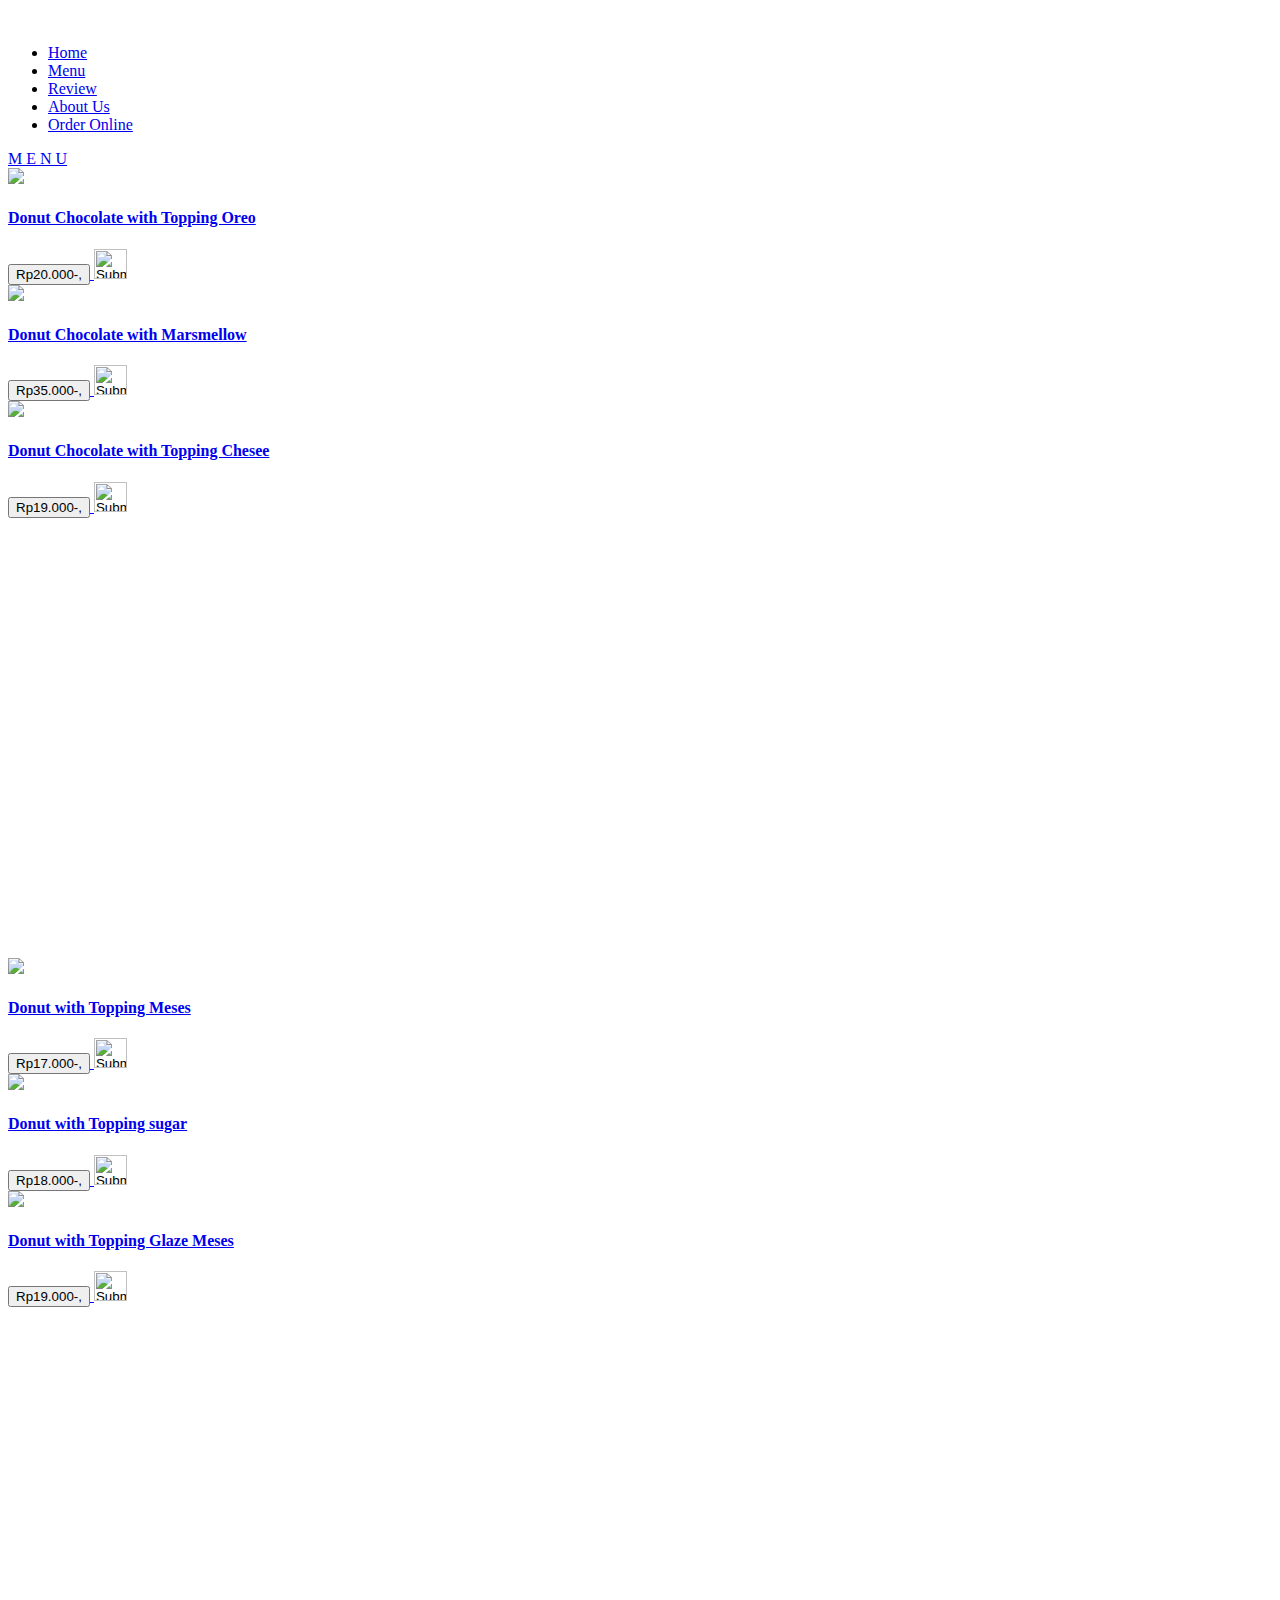
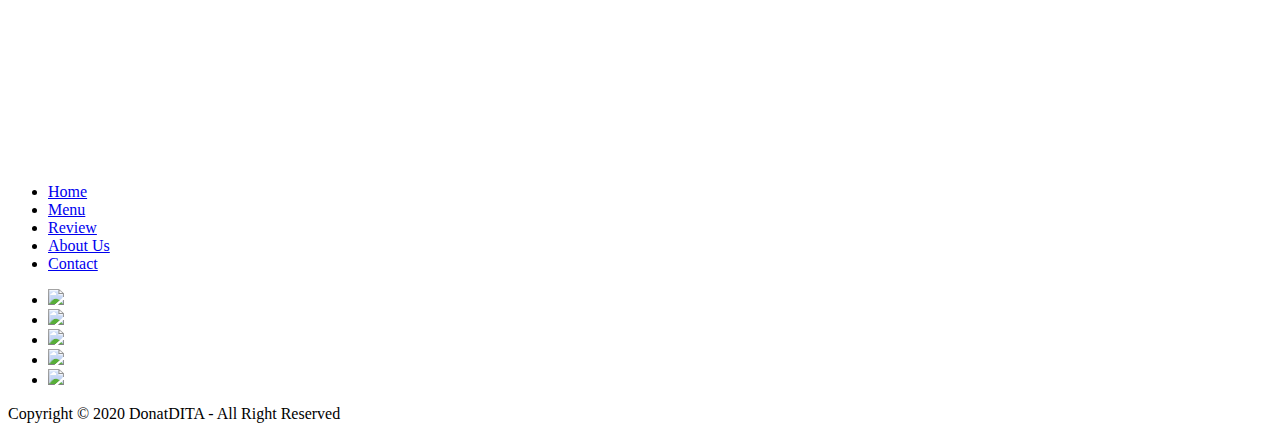
==== menu.html @ 72a222a6 "Menambahkan file index, menu, review, order html" ====
<!DOCTYPE html>
<html lang="en">
<head>
    <meta charset="UTF-8">
    <meta name="viewport" content="width=device-width, initial-scale=1.0">
    <meta http-equiv="X-UA-Compatible" content="ie=edge">
    <title>DonatDITA - Menu</title>
    <link rel="stylesheet" type="text/css" href="css/style.css">
</head>

<body>  
    <header>
		<a href="#" id="logo"><img src="img/donut.png" style="margin-left: -80px;"></a>
		<nav>
			<ul>
				<li><a href="index.html">Home</li>
				<li><a href="menu.html" class="active">Menu</a></li>
				<li><a href="review.html">Review</a></li>
                <li><a href="about.html">About Us</a></li>
                <li><a href="order.html">Order Online</li>
			</ul>
		</nav>
    </header>

    <div id="main-content">		
    </div>

    <div class="konten">
    	<div class="tanda">
    		M E N U
    	</div>
    	<div id="one-third">
			<div class="wrapper1">
				<section class="one-third-padding">				
					<img src="img/menu/oreo.jpg">
					<h4>Donut Chocolate with Topping Oreo</h4>
					<div class="order">
		            	<input type="submit" value="Rp20.000-," class="sub">
		            	<input type="image" src="img/cart.png" width="33" height="30" class="sub2">
		            </div>
				</section>
			</div>
			<div class="wrapper2">
				<section class="one-third-padding">				
					<img src="img/menu/marsmelo.jpg">
					<h4>Donut Chocolate with Marsmellow</h4>
					<div class="order">
		            	<input type="submit" value="Rp35.000-," class="sub">		               
		            	<input type="image" src="img/cart.png" width="33" height="30" class="sub2">
		            </div>
				</section>
			</div>
			<div class="wrapper3">
				<section class="one-third-padding">				
					<img src="img/menu/coklat.jpg">
					<h4>Donut Chocolate with Topping Chesee</h4>
					<div class="order">
		            	<input type="submit" value="Rp19.000-," class="sub">
		            	<input type="image" src="img/cart.png" width="33" height="30" class="sub2">
		            </div>
				</section>
			</div>
		</div>
		<div id="one-third" style="margin-top: 440px">
			<div class="wrapper1">
				<section class="one-third-padding">				
					<img src="img/menu/meses.jpg">
					<h4>Donut with Topping Meses</h4>
					<div class="order">
		            	<input type="submit" value="Rp17.000-," class="sub">
		            	<input type="image" src="img/cart.png" width="33" height="30" class="sub2">
		            </div>
				</section>
			</div>
			<div class="wrapper2">
				<section class="one-third-padding">				
					<img src="img/menu/sugar.jpg">
					<h4>Donut with Topping sugar</h4>
					<div class="order">
		            	<input type="submit" value="Rp18.000-," class="sub">		               
		            	<input type="image" src="img/cart.png" width="33" height="30" class="sub2">
		            </div>
				</section>
			</div>
			<div class="wrapper3">
				<section class="one-third-padding">				
					<img src="img/menu/glaze.jpg">
					<h4>Donut with Topping Glaze Meses</h4>
					<div class="order">
		            	<input type="submit" value="Rp19.000-," class="sub">
		            	<input type="image" src="img/cart.png" width="33" height="30" class="sub2">
		            </div>
				</section>
			</div>
		</div>	
    </div>
    <div class="batas" style="padding: 230px;"></div>

    <footer>
		<div id="banner-wrapper">
			<div class="icon-text">
				<div class="icon-text-icon">
					<ul class="footer-nav">
						<li><a href="index.html">Home</a></li>
						<li><a href="menu.html">Menu</a></li>
						<li><a href="review.html">Review</a></li>
						<li><a href="about.html">About Us</a></li>
						<li><a href="order.html">Contact</a></li>
					</ul>
				</div>

				<div class="icon-text-text">
					<ul class="social">
						<li><a href="#"><img src="img/sosial/fb.png"></a></li>
						<li><a href="#"><img src="img/sosial/twitter.png"></a></li>
						<li><a href="#"><img src="img/sosial/linked.png"></a></li>
						<li><a href="#"><img src="img/sosial/instagram.png"></a></li>
						<li><a href="#"><img src="img/sosial/youtube.png"></a></li>
					</ul>
				</div>
			</div>
		</div>
	</footer>
	<footer class="second">
		<p>Copyright &copy; 2020 DonatDITA - All Right Reserved</p>
	<footer>	
</body>
</html>
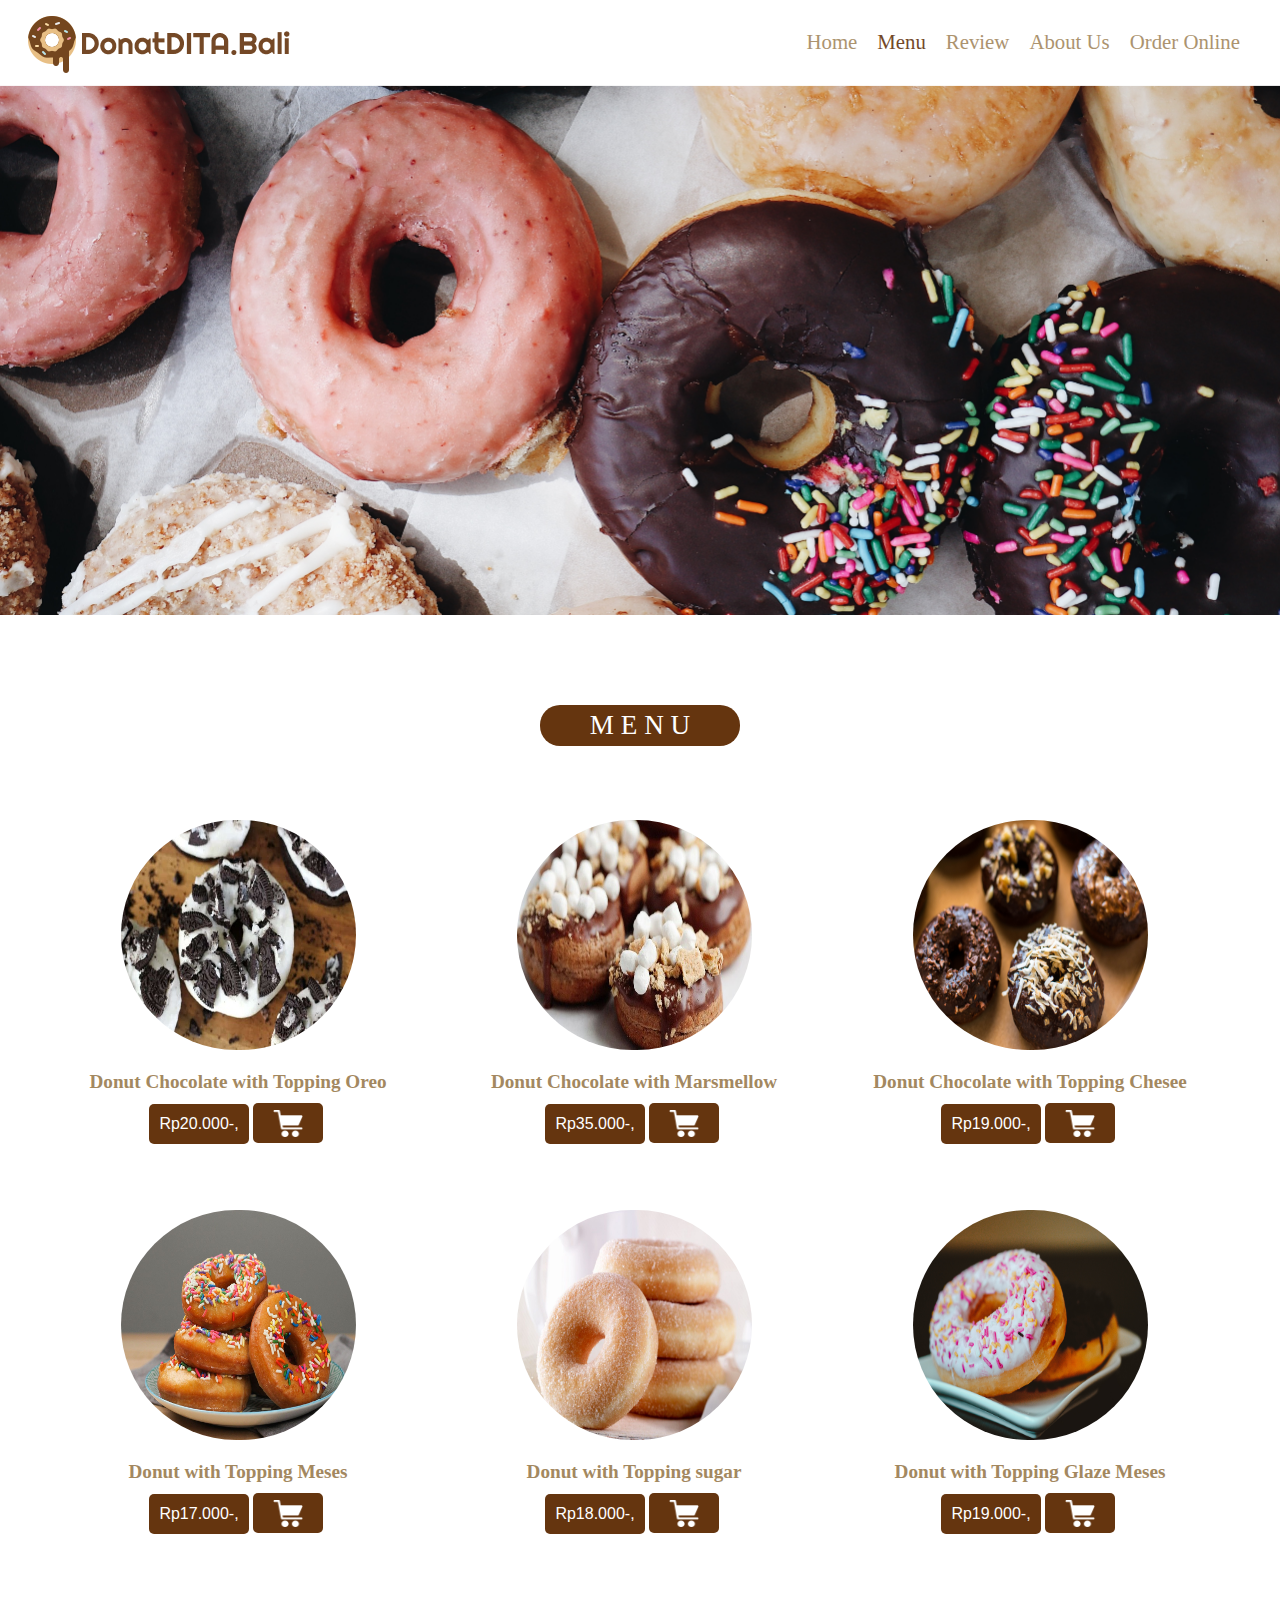
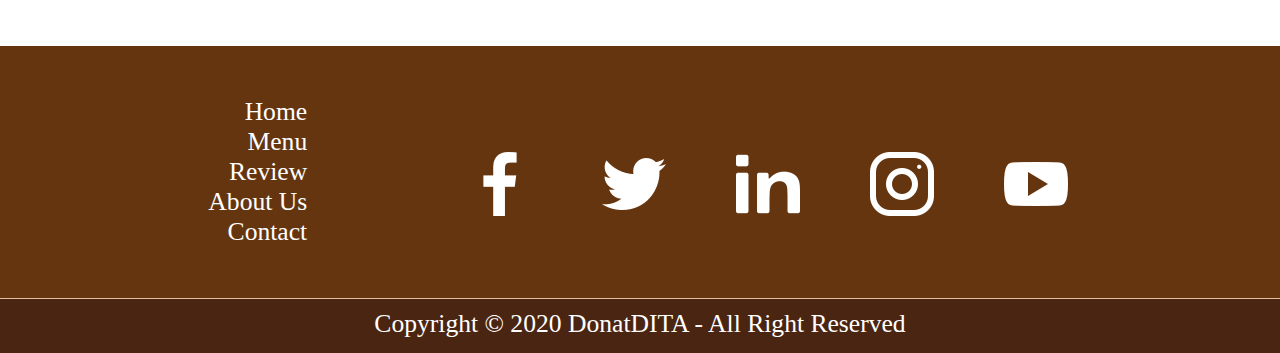
==== commit 19bc4757: "Update menu.html" ====
--- a/menu.html
+++ b/menu.html
@@ -5,7 +5,7 @@
     <meta name="viewport" content="width=device-width, initial-scale=1.0">
     <meta http-equiv="X-UA-Compatible" content="ie=edge">
     <title>DonatDITA - Menu</title>
-    <link rel="stylesheet" type="text/css" href="css/style.css">
+    <link rel="stylesheet" type="text/css" href="css/menu.css">
 </head>
 
 <body>  
@@ -36,7 +36,7 @@
 					<h4>Donut Chocolate with Topping Oreo</h4>
 					<div class="order">
 		            	<input type="submit" value="Rp20.000-," class="sub">
-		            	<input type="image" src="img/cart.png" width="33" height="30" class="sub2">
+		            	<a href="order.html"><input type="image" src="img/cart.png" width="30" height="27" class="sub2"></a>
 		            </div>
 				</section>
 			</div>
@@ -46,7 +46,7 @@
 					<h4>Donut Chocolate with Marsmellow</h4>
 					<div class="order">
 		            	<input type="submit" value="Rp35.000-," class="sub">		               
-		            	<input type="image" src="img/cart.png" width="33" height="30" class="sub2">
+		            	<a href="order.html"><input type="image" src="img/cart.png" width="30" height="27" class="sub2"></a>
 		            </div>
 				</section>
 			</div>
@@ -56,7 +56,7 @@
 					<h4>Donut Chocolate with Topping Chesee</h4>
 					<div class="order">
 		            	<input type="submit" value="Rp19.000-," class="sub">
-		            	<input type="image" src="img/cart.png" width="33" height="30" class="sub2">
+		            	<a href="order.html"><input type="image" src="img/cart.png" width="30" height="27" class="sub2"></a>
 		            </div>
 				</section>
 			</div>
@@ -68,7 +68,7 @@
 					<h4>Donut with Topping Meses</h4>
 					<div class="order">
 		            	<input type="submit" value="Rp17.000-," class="sub">
-		            	<input type="image" src="img/cart.png" width="33" height="30" class="sub2">
+		            	<a href="order.html"><input type="image" src="img/cart.png" width="30" height="27" class="sub2"></a>
 		            </div>
 				</section>
 			</div>
@@ -78,7 +78,7 @@
 					<h4>Donut with Topping sugar</h4>
 					<div class="order">
 		            	<input type="submit" value="Rp18.000-," class="sub">		               
-		            	<input type="image" src="img/cart.png" width="33" height="30" class="sub2">
+		            	<a href="order.html"><input type="image" src="img/cart.png" width="30" height="27" class="sub2"></a>
 		            </div>
 				</section>
 			</div>
@@ -88,7 +88,7 @@
 					<h4>Donut with Topping Glaze Meses</h4>
 					<div class="order">
 		            	<input type="submit" value="Rp19.000-," class="sub">
-		            	<input type="image" src="img/cart.png" width="33" height="30" class="sub2">
+		            	<a href="order.html"><input type="image" src="img/cart.png" width="30" height="27" class="sub2"></a>
 		            </div>
 				</section>
 			</div>
--- a/css/menu.css
+++ b/css/menu.css
@@ -0,0 +1,270 @@
+* {
+	margin: 0;
+	border: 0;
+	padding: 0;
+}
+
+body {
+	background: #ffffff;
+	font-family: Roboto;
+	margin: 0 auto;
+}
+
+h4 {
+	padding-top: 25px;
+	font-size: 120%;
+	color: #A38860;
+	text-align: center;
+}
+
+img {
+	display: block;
+	margin: 0 auto;
+	max-width: 100%;
+	height: auto;
+	width: auto;
+	margin-bottom: -4px; 
+}
+
+a {
+	color: #A38860;
+	text-decoration: none;
+}
+
+ul {
+	list-style: none;
+}
+
+.clearfix-padding {
+	clear: both;
+	margin-top: 30%;
+}
+
+header {
+	background: #ffffff;
+	width: 100%;
+	height: 86px;
+	position: fixed;
+	top: 0;
+	left: 0;
+	z-index: 100;
+	opacity: 0.90;
+}
+
+#logo {
+	margin: 70px;
+	margin-top: 13px;
+	padding-left: 30px;
+	float: left;
+	width: 200px;
+	height: 60px;
+	background: url(../img/logo.png) no-repeat center;
+}
+
+
+/*--- Start Nav ---*/
+.active {
+    color: #65350F;
+}
+
+nav {
+	float: right;
+	padding: 20px 30px 20px 0;
+}
+
+ul {
+	list-style: none;
+}
+
+nav ul li {
+	display: inline-block;
+	float: left;
+	padding: 10px;
+}
+
+nav a {
+	font-size: 130%;
+	color: #A38860;
+	font-weight: 300;
+}
+
+nav a:hover {
+	color: #65350F;
+}
+/*--- End Nav ---*/
+
+#main-content{
+	width:100%;
+	height:530px;
+	background:url(../img/header.jpg) no-repeat;
+	background-size:cover;
+	background-position:0 -200px;
+	margin-top: 85px;
+}
+
+/*--- Start konten 1 ---*/
+.konten {
+	max-width: 1200px;
+	margin: 0 auto;
+}
+
+.tanda {
+	font-size: 170%; 
+	color: #fff; 
+	background-color: #65350F;
+	margin-top: 90px; 
+	margin-bottom: 50px;
+	margin-left: 500px;
+	margin-right: 500px;
+	text-align: center; 
+	padding: 5px;
+	border-radius: 20px;
+}
+
+.one-third {
+	width: 33.333333%;
+	float: left;
+	text-align: justify;
+}
+
+.one-third-padding {
+	width: 29%;
+	float: left;
+	margin: 2% 2%;
+	text-align: justify;
+}
+
+.one-third-padding img {
+	height: 230px;
+	width: 235px;
+	border-radius: 500px;
+}
+
+.wrapper1 {
+	margin: 0 auto;
+	position: relative;
+}
+
+.wrapper2 {
+	margin: 0 auto;
+	position: relative;
+}
+
+.wrapper3 {
+	margin: 0 auto;
+	position: relative;
+}
+
+.order {
+	margin-top: 10px;
+	margin-left: 85px;
+}
+
+.sub {
+	width: 100px;
+	height: 40px;
+	background: #65350F;
+	border: 0px;
+	color: white;
+	font-size: 16px;
+	border-radius: 5px;
+	cursor: pointer;
+	-webkit-transition-duration: 0.4s; 
+  	transition-duration: 0.4s;
+}
+
+.sub:hover {
+	background-color: #A38860;
+}
+
+.sub2:hover {
+	background-color: #A38860;
+}
+
+.sub2 {
+	background-color: #65350F;
+	padding-left: 20px;
+	padding-right: 20px;
+	padding-bottom: 6px;
+	padding-top: 7px;
+	border-radius: 5px;
+	margin-bottom: -14.5px;
+	-webkit-transition-duration: 0.4s; 
+  	transition-duration: 0.4s;
+}
+/*---  End konten 1 ---*/
+
+
+/*--- Start Footer ---*/
+footer {
+	background: #65350F ;
+	width: 100%;
+	overflow: auto;  
+}
+
+.icon-text {
+	width: 100%;
+	margin: 0 auto;
+}
+
+.icon-text-icon {
+	float: left;
+	width: 20%;
+	padding: 4%;
+}
+
+.icon-text-text {
+	width: 64%;
+	float: left;
+	padding: 4% 4% 2% 0;
+}
+
+.footer-nav {
+	text-align: right;
+}
+
+.footer nav ul {
+	list-style: none;
+}
+
+.footer-nav a {
+	font-size: 160%;
+	color: #ffffff;
+	font-weight: 300;
+}
+
+.footer-nav a:hover {
+	color: #A38860;
+}
+
+.social {
+	list-style-type: none;
+	text-align: center;
+}
+
+.social li {
+	display: inline-block;
+}
+
+.social a {
+	font-size: 300%;
+	margin: 1%;
+	padding-right: 130px;
+	color: #c3d7df;
+}
+
+footer.second {
+	border-top: 1px solid #E5BFA0;
+	background-color: #4A2512;
+	text-align: center;
+	margin: 0;
+}
+
+footer.second p {
+	padding: 5px 0 9px 0;
+	text-align: center;
+	color: #ffffff;
+	font-size: 160%;
+	line-height: 155%;
+}
+/*--- End Footer ---*/